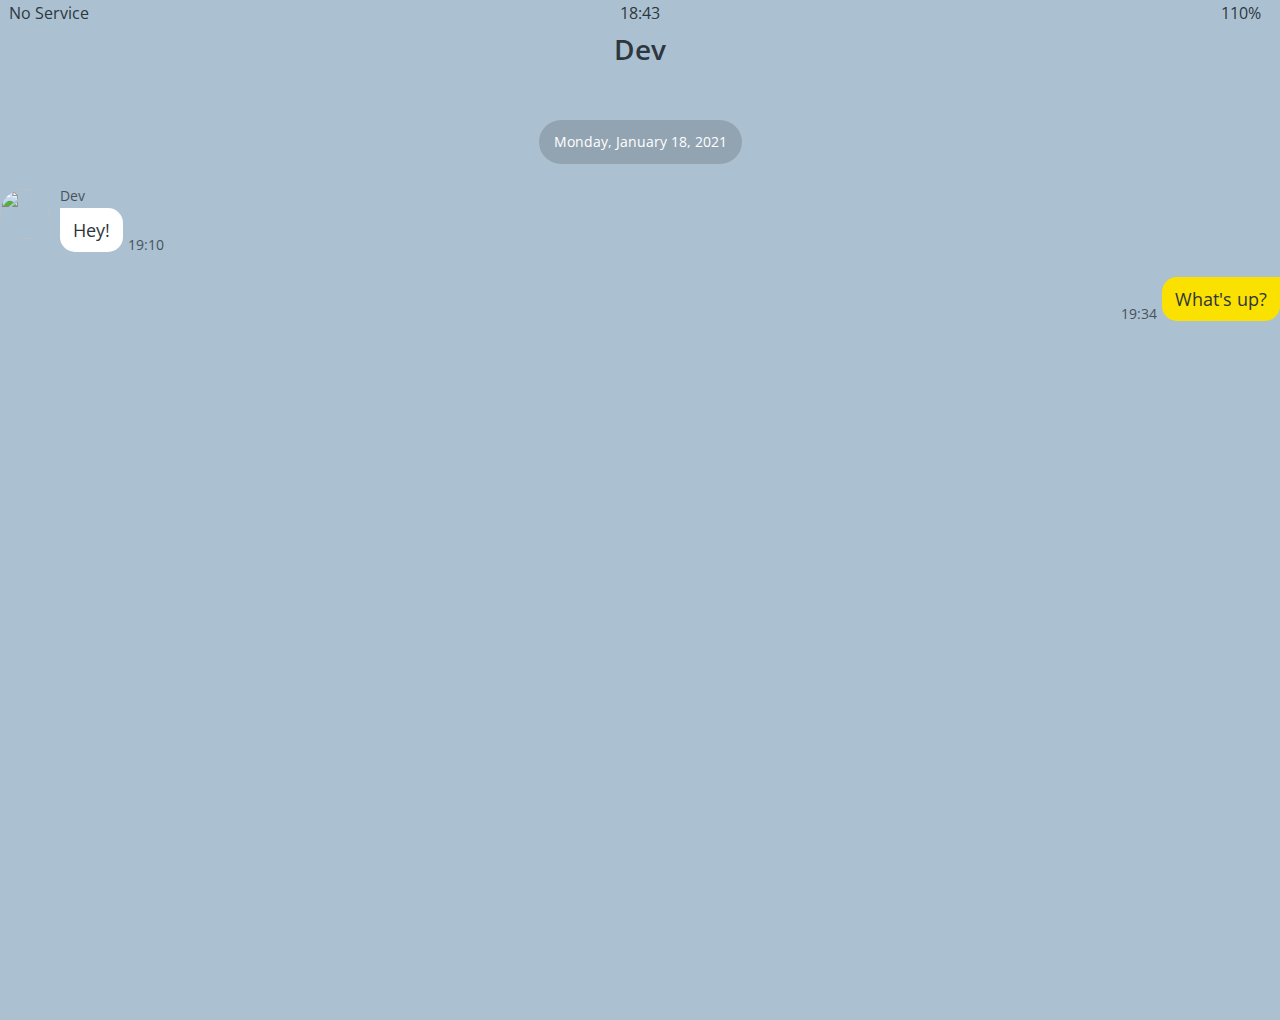
==== chat.html @ a09e04cc "chat page" ====
<!DOCTYPE html>
<html lang="en">
  <head>
    <link rel="stylesheet" href="css/styles.css" />
    <meta charset="UTF-8" />
    <meta name="viewport" content="width=device-width, initial-scale=1.0" />
    <title>Chat - Dev</title>
  </head>
  <body id="chat-screen">
    <div class="status-bar">
      <div class="status-bar__column">
        <span>No Service</span>
        <i class="fas fa-wifi"></i>
      </div>
      <div class="status-bar__column">
        <span>18:43</span>
      </div>
      <div class="status-bar__column">
        <span>110%</span>
        <i class="fas fa-battery-full fa-lg"></i>
        <i class="fas fa-bolt"></i>
      </div>
    </div>

    <header class="alt-header">
      <div class="alt-header__column">
        <a href="chats.html">
          <i class="fas fa-angle-left fa-3x"></i>
        </a>
      </div>
      <div class="alt-header__column">
        <h1 class="alt-header__title">Dev</h1>
      </div>
      <div class="alt-header__column">
        <span><i class="fas fa-search fa-lg"></i></span>
        <span><i class="fas fa-bars fa-lg"></i></span>
      </div>
    </header>

    <main class="main-screen main-chat">
      <div class="chat__timestamp">Monday, January 18, 2021</div>
    </main>

    <div class="message-row">
      <img src="https://randomuser.me/api/portraits/lego/5.jpg" />
      <div class="message-row__content">
        <span class="message__author">Dev</span>
        <div class="message__info">
          <span class="message__bubble">Hey!</span>
          <span class="message__time">19:10</span>
        </div>
      </div>
    </div>

    <div class="message-row message-row--own">
      <div class="message-row__content">
        <div class="message__info">
          <span class="message__bubble">What's up?</span>
          <span class="message__time">19:34</span>
        </div>
      </div>
    </div>

    <script
      src="https://kit.fontawesome.com/6478f529f2.js"
      crossorigin="anonymous"
    ></script>
  </body>
</html>
---- css/styles.css ----
@import url("https://fonts.googleapis.com/css2?family=Open+Sans:wght@400;600&display=swap");

@import "reset.css";
@import "variables.css";

/* Components */
@import "components/status-bar.css";
@import "components/nav-bar.css";
@import "components/screen-header.css";
@import "components/user-component.css";
@import "components/badge.css";
@import "components/icon-row.css";
@import "components/alt-screen-header.css";

/* Pages */
@import "pages/login.css";
@import "pages/friends.css";
@import "pages/find.css";
@import "pages/more.css";
@import "pages/settings.css";
@import "pages/chat.css";

body {
  font-family: "Open Sans", sans-serif;
  color: #2e363e;
}

.main-screen {
  padding: 0px var(--horizontal-space);
}
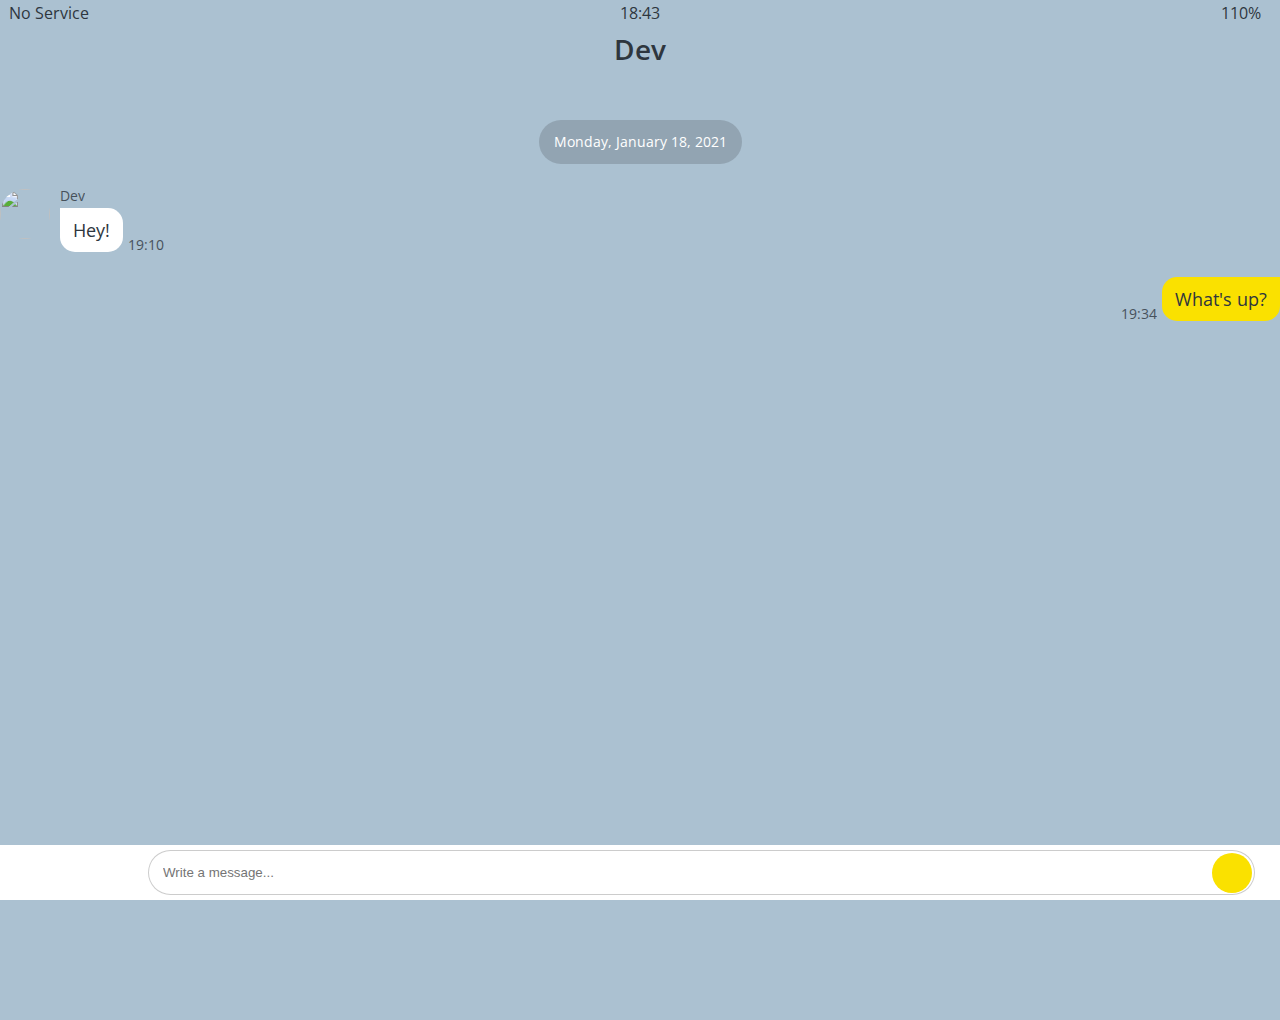
==== commit 328ca621: "message input" ====
--- a/chat.html
+++ b/chat.html
@@ -41,6 +41,19 @@
       <div class="chat__timestamp">Monday, January 18, 2021</div>
     </main>
 
+    <form class="reply">
+      <div class="reply__column">
+        <i class="far fa-plus-square fa-lg"></i>
+      </div>
+      <div class="reply__column">
+        <input type="text" placeholder="Write a message..." />
+        <i class="far fa-smile-wink fa-lg"></i>
+        <button>
+          <i class="fas fa-arrow-up"></i>
+        </button>
+      </div>
+    </form>
+
     <div class="message-row">
       <img src="https://randomuser.me/api/portraits/lego/5.jpg" />
       <div class="message-row__content">
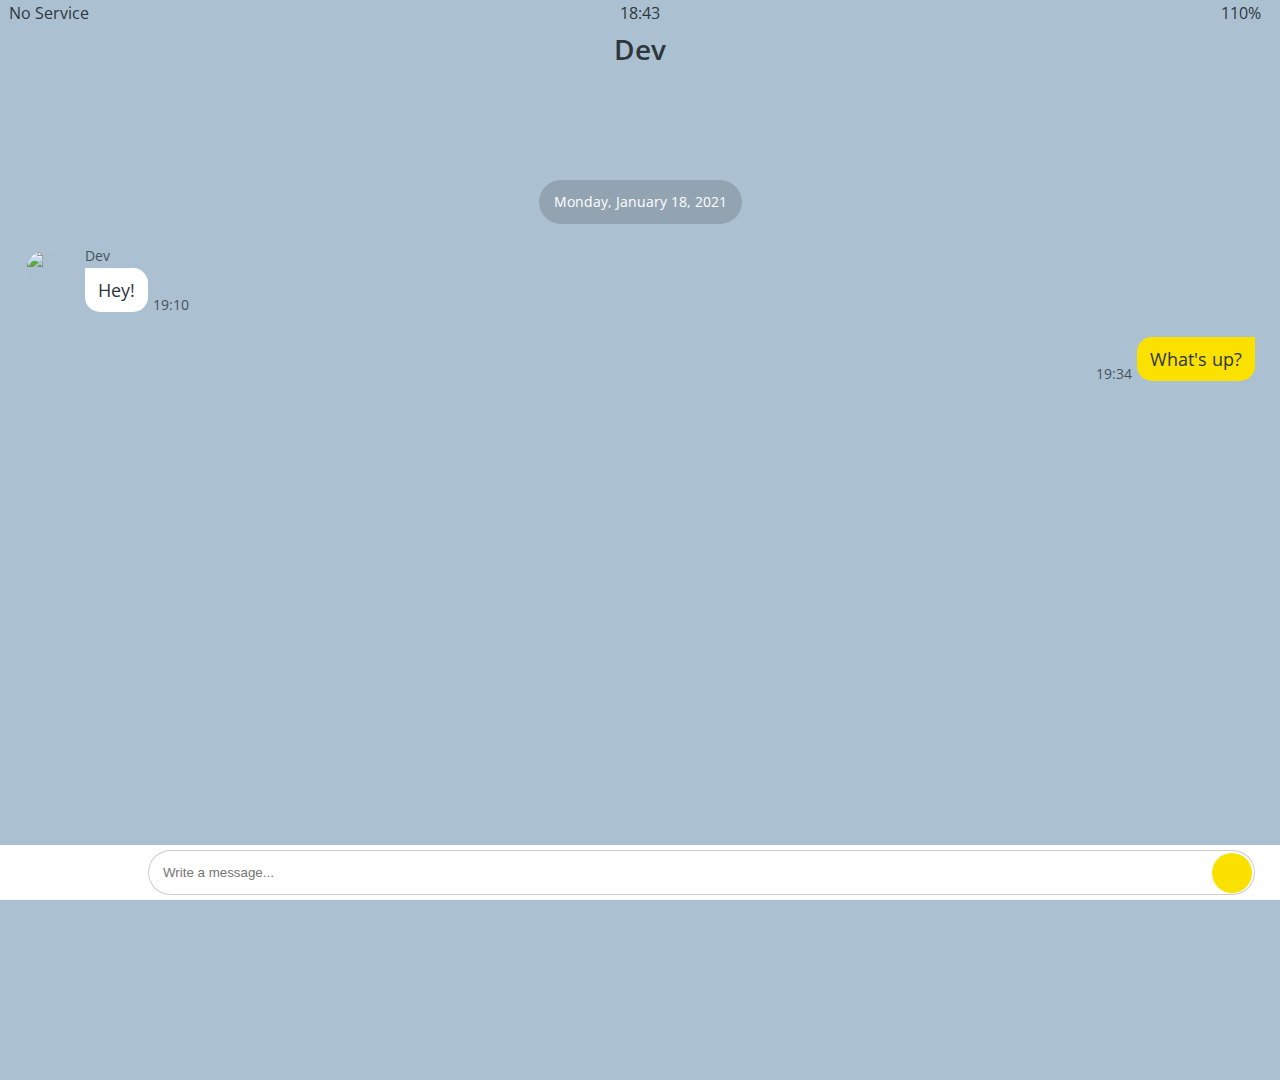
==== commit e52557f5: "animation" ====
--- a/chat.html
+++ b/chat.html
@@ -39,6 +39,26 @@
 
     <main class="main-screen main-chat">
       <div class="chat__timestamp">Monday, January 18, 2021</div>
+
+      <div class="message-row">
+        <img src="https://randomuser.me/api/portraits/lego/5.jpg" />
+        <div class="message-row__content">
+          <span class="message__author">Dev</span>
+          <div class="message__info">
+            <span class="message__bubble">Hey!</span>
+            <span class="message__time">19:10</span>
+          </div>
+        </div>
+      </div>
+
+      <div class="message-row message-row--own">
+        <div class="message-row__content">
+          <div class="message__info">
+            <span class="message__bubble">What's up?</span>
+            <span class="message__time">19:34</span>
+          </div>
+        </div>
+      </div>
     </main>
 
     <form class="reply">
@@ -54,26 +74,6 @@
       </div>
     </form>
 
-    <div class="message-row">
-      <img src="https://randomuser.me/api/portraits/lego/5.jpg" />
-      <div class="message-row__content">
-        <span class="message__author">Dev</span>
-        <div class="message__info">
-          <span class="message__bubble">Hey!</span>
-          <span class="message__time">19:10</span>
-        </div>
-      </div>
-    </div>
-
-    <div class="message-row message-row--own">
-      <div class="message-row__content">
-        <div class="message__info">
-          <span class="message__bubble">What's up?</span>
-          <span class="message__time">19:34</span>
-        </div>
-      </div>
-    </div>
-
     <script
       src="https://kit.fontawesome.com/6478f529f2.js"
       crossorigin="anonymous"
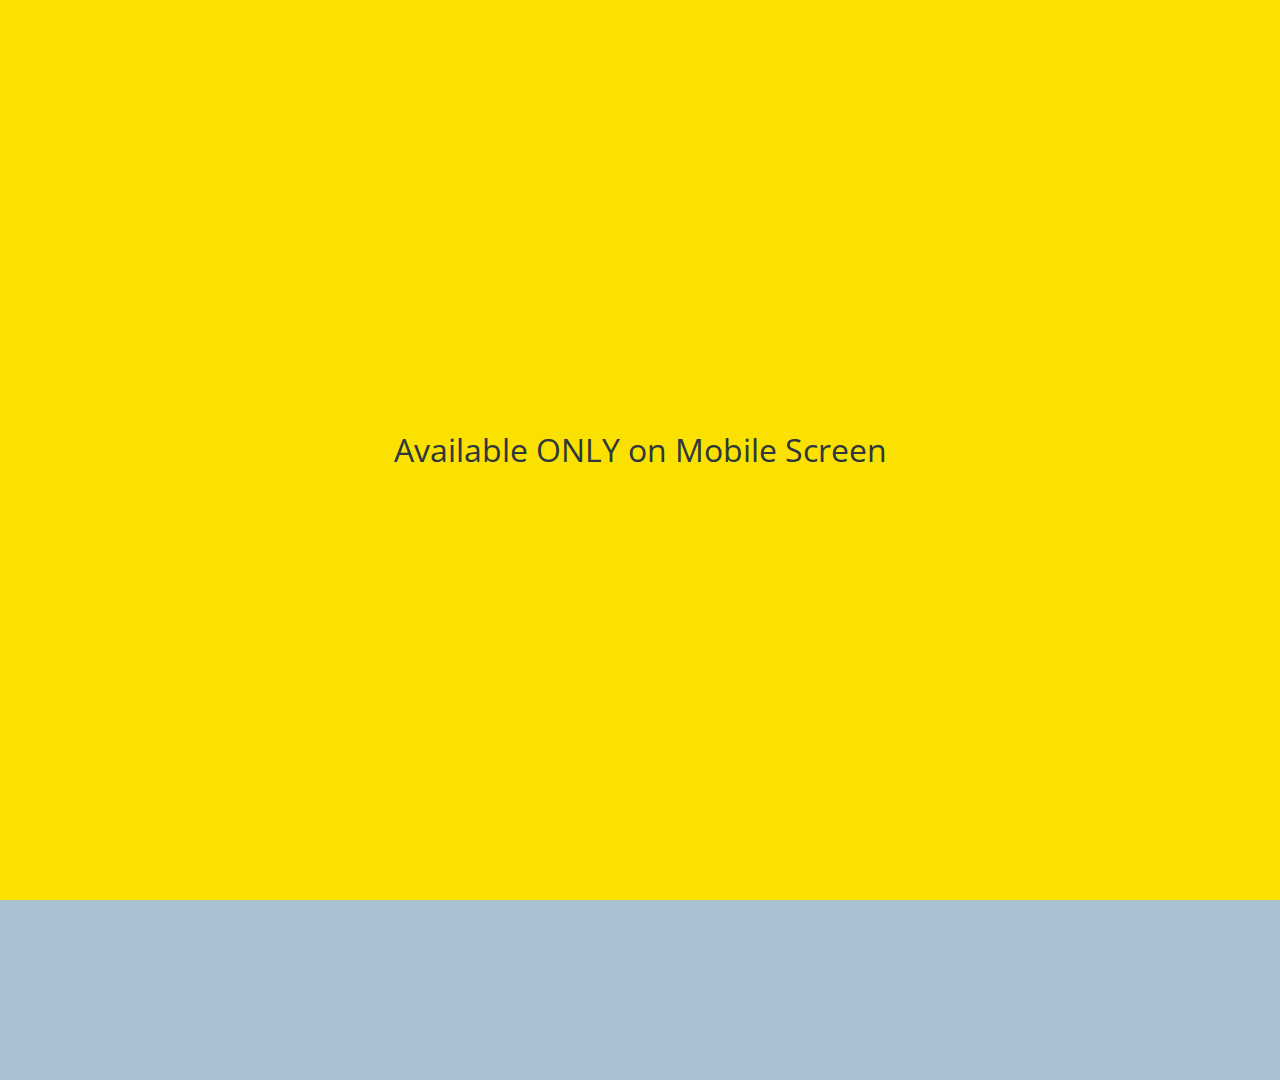
==== commit 837a9360: "media query" ====
--- a/chat.html
+++ b/chat.html
@@ -74,6 +74,10 @@
       </div>
     </form>
 
+    <div id="no-mobile">
+      <p>Available ONLY on Mobile Screen</p>
+    </div>
+
     <script
       src="https://kit.fontawesome.com/6478f529f2.js"
       crossorigin="anonymous"
--- a/css/styles.css
+++ b/css/styles.css
@@ -11,6 +11,7 @@
 @import "components/badge.css";
 @import "components/icon-row.css";
 @import "components/alt-screen-header.css";
+@import "components/no-mobile.css";
 
 /* Pages */
 @import "pages/login.css";
